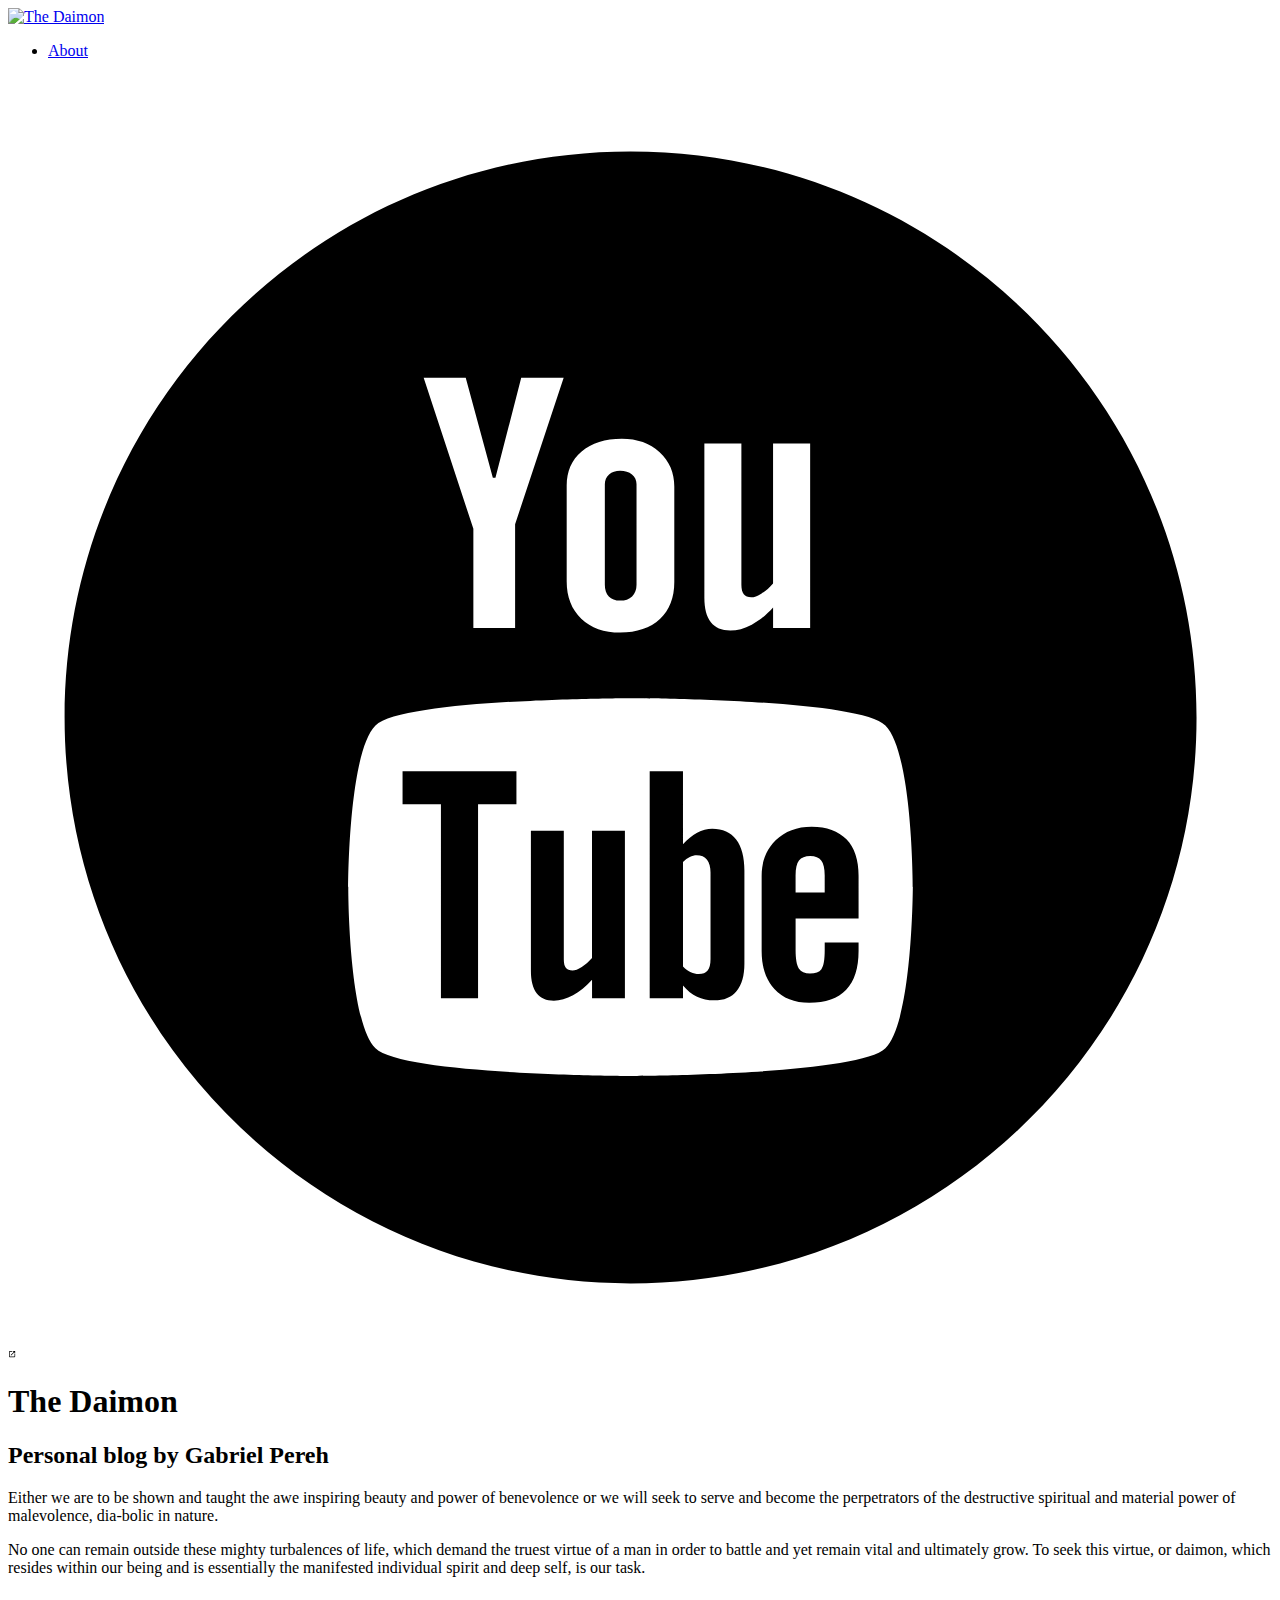
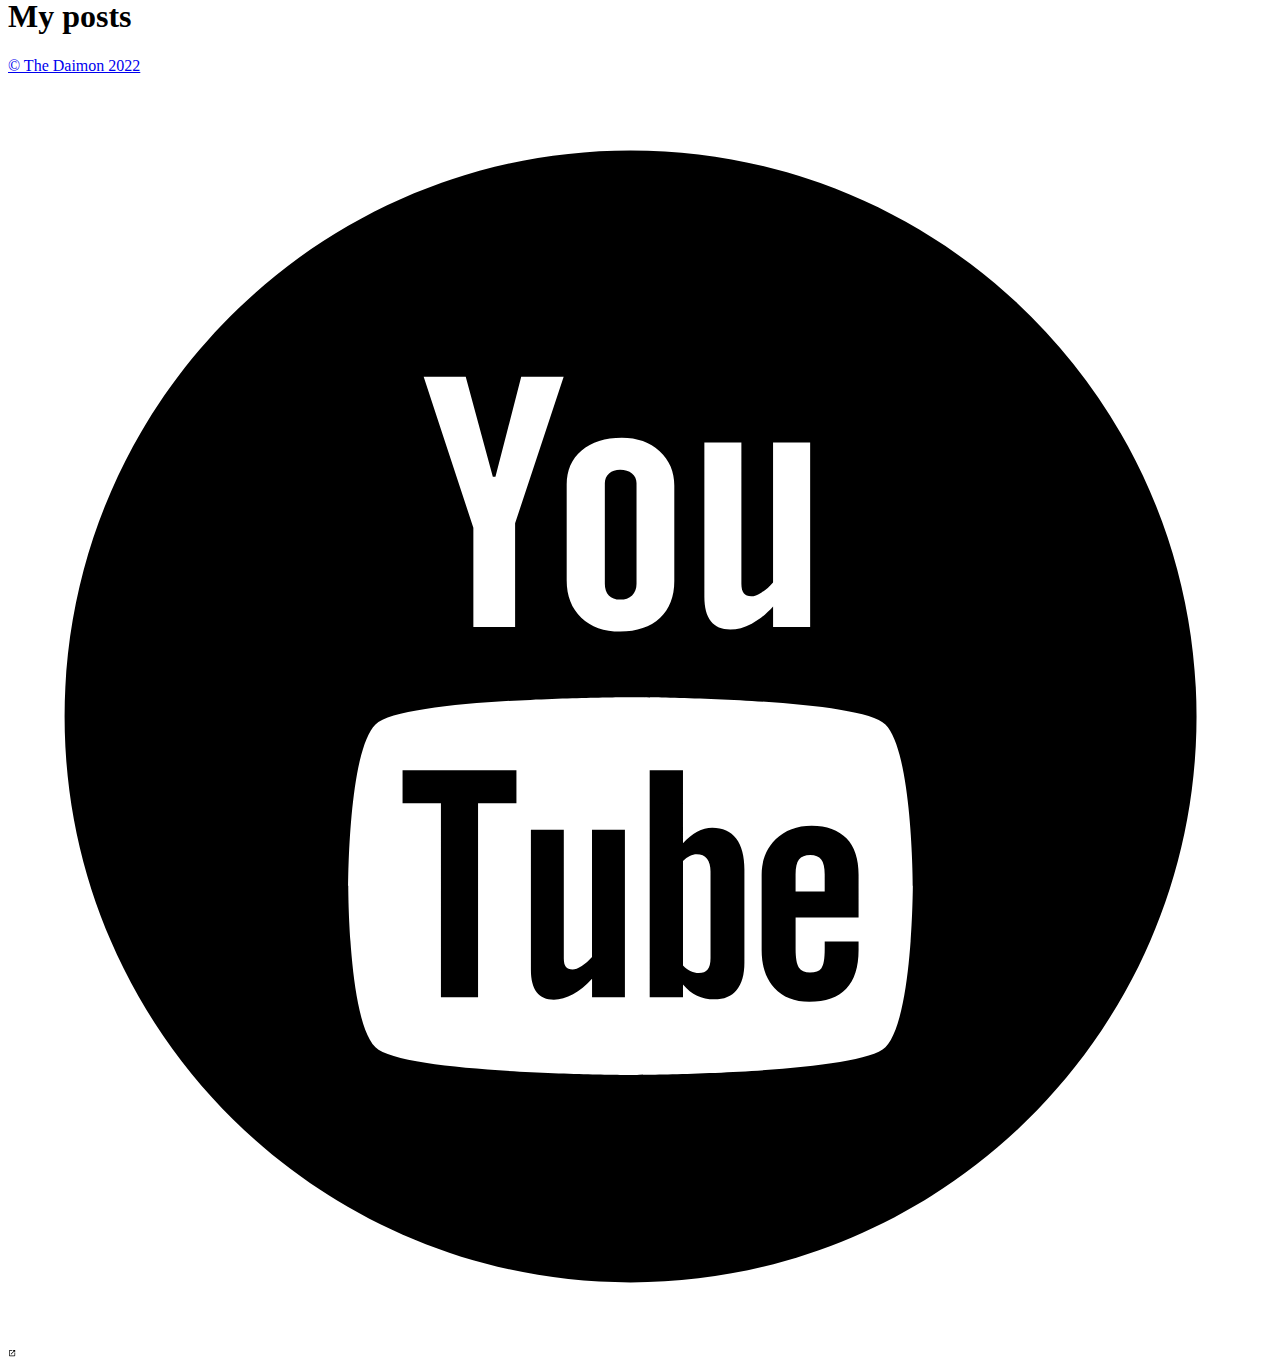
==== docs/index.html @ 45d376e1 "commit new site" ====
<!DOCTYPE html>
<html lang="en-us">
  <head>
    <meta charset="utf-8">
    <meta http-equiv="X-UA-Compatible" content="IE=edge,chrome=1">
    
    <title>The Daimon | The Daimon</title>
    <meta name="viewport" content="width=device-width,minimum-scale=1">
    <meta name="description" content="Personal blog by Gabriel Pereh">
    <meta name="generator" content="Hugo 0.92.2" />
    
    
    
    
      <meta name="robots" content="noindex, nofollow">
    

    
<link rel="stylesheet" href="/gabriel/ananke/css/main.min.css" >



    
    
    
      
<link rel="shortcut icon" href="/gabriel/logo.svg" type="image/x-icon" />


    

    
    
      <link href="/gabriel/index.xml" rel="alternate" type="application/rss+xml" title="The Daimon" />
      <link href="/gabriel/index.xml" rel="feed" type="application/rss+xml" title="The Daimon" />
      
    
    
    <meta property="og:title" content="The Daimon" />
<meta property="og:description" content="Personal blog by Gabriel Pereh" />
<meta property="og:type" content="website" />
<meta property="og:url" content="https://dhpereh.github.io/gabriel/" />

<meta itemprop="name" content="The Daimon">
<meta itemprop="description" content="Personal blog by Gabriel Pereh"><meta name="twitter:card" content="summary"/>
<meta name="twitter:title" content="The Daimon"/>
<meta name="twitter:description" content="Personal blog by Gabriel Pereh"/>

	
  </head>

  <body class="ma0 avenir bg-near-white">

    

  
  <header class="cover bg-top" style="background-image: url('https://dhpereh.github.io/gabriel/front.jpg');">
    <div class="bg-black-60">
      <nav class="pv3 ph3 ph4-ns" role="navigation">
  <div class="flex-l justify-between items-center center">
    <a href="/gabriel/" class="f3 fw2 hover-white no-underline white-90 dib">
      
        <img src="/gabriel/logo.svg" class="w100 mw5-ns" alt="The Daimon" />
      
    </a>
    <div class="flex-l items-center">
      

      
        <ul class="pl0 mr3">
          
          <li class="list f5 f4-ns fw4 dib pr3">
            <a class="hover-white no-underline white-90" href="/gabriel/about/" title="About page">
              About
            </a>
          </li>
          
        </ul>
      
      
<div class="ananke-socials">
  
    <a href="https://www.youtube.com/channel/UCKNu7l9aHpBiAnYvrBn-tfA" target="_blank" class="youtube ananke-social-link link-transition stackoverflow link dib z-999 pt3 pt0-l mr1" title="YouTube link" rel="noopener" aria-label="follow on YouTube——Opens in a new window">
      
        <span class="icon"><svg style="enable-background:new 0 0 67 67;" version="1.1" viewBox="0 0 67 67"  xml:space="preserve" xmlns="http://www.w3.org/2000/svg" xmlns:xlink="http://www.w3.org/1999/xlink"><path d="M42.527,41.34c-0.278,0-0.478,0.078-0.6,0.244  c-0.121,0.156-0.18,0.424-0.18,0.796v0.896h1.543V42.38c0-0.372-0.062-0.64-0.185-0.796C42.989,41.418,42.792,41.34,42.527,41.34z   M36.509,41.309c0.234,0,0.417,0.076,0.544,0.23c0.123,0.155,0.185,0.383,0.185,0.682v4.584c0,0.286-0.053,0.487-0.153,0.611  c-0.1,0.127-0.256,0.189-0.47,0.189c-0.148,0-0.287-0.033-0.421-0.096c-0.135-0.062-0.274-0.171-0.415-0.313v-5.531  c0.119-0.122,0.239-0.213,0.36-0.271C36.26,41.335,36.383,41.309,36.509,41.309z M41.748,44.658v1.672  c0,0.468,0.057,0.792,0.17,0.974c0.118,0.181,0.313,0.269,0.592,0.269c0.289,0,0.491-0.076,0.606-0.229  c0.114-0.153,0.175-0.489,0.175-1.013v-0.405h1.795v0.456c0,0.911-0.217,1.596-0.657,2.059c-0.435,0.459-1.089,0.687-1.958,0.687  c-0.781,0-1.398-0.242-1.847-0.731c-0.448-0.486-0.676-1.157-0.676-2.014v-3.986c0-0.768,0.249-1.398,0.742-1.882  c0.493-0.484,1.128-0.727,1.911-0.727c0.799,0,1.413,0.225,1.843,0.674c0.429,0.448,0.642,1.093,0.642,1.935v2.264H41.748z   M38.623,48.495c-0.271,0.336-0.669,0.501-1.187,0.501c-0.343,0-0.646-0.062-0.912-0.192c-0.267-0.129-0.519-0.327-0.746-0.601  v0.681h-1.764V36.852h1.764v3.875c0.237-0.27,0.485-0.478,0.748-0.616c0.267-0.143,0.534-0.212,0.805-0.212  c0.554,0,0.975,0.189,1.265,0.565c0.294,0.379,0.438,0.933,0.438,1.66v4.926C39.034,47.678,38.897,48.159,38.623,48.495z   M30.958,48.884v-0.976c-0.325,0.361-0.658,0.636-1.009,0.822c-0.349,0.191-0.686,0.282-1.014,0.282  c-0.405,0-0.705-0.129-0.913-0.396c-0.201-0.266-0.305-0.658-0.305-1.189v-7.422h1.744v6.809c0,0.211,0.037,0.362,0.107,0.457  c0.077,0.095,0.196,0.141,0.358,0.141c0.128,0,0.292-0.062,0.488-0.188c0.197-0.125,0.375-0.283,0.542-0.475v-6.744h1.744v8.878  H30.958z M24.916,38.6v10.284h-1.968V38.6h-2.034v-1.748h6.036V38.6H24.916z M32.994,32.978c0-0.001,12.08,0.018,13.514,1.45  c1.439,1.435,1.455,8.514,1.455,8.555c0,0-0.012,7.117-1.455,8.556C45.074,52.969,32.994,53,32.994,53s-12.079-0.031-13.516-1.462  c-1.438-1.435-1.441-8.502-1.441-8.556c0-0.041,0.004-7.12,1.441-8.555C20.916,32.996,32.994,32.977,32.994,32.978z M42.52,29.255  h-1.966v-1.08c-0.358,0.397-0.736,0.703-1.13,0.909c-0.392,0.208-0.771,0.312-1.14,0.312c-0.458,0-0.797-0.146-1.027-0.437  c-0.229-0.291-0.345-0.727-0.345-1.311v-8.172h1.962v7.497c0,0.231,0.045,0.399,0.127,0.502c0.08,0.104,0.216,0.156,0.399,0.156  c0.143,0,0.327-0.069,0.548-0.206c0.22-0.137,0.423-0.312,0.605-0.527v-7.422h1.966V29.255z M31.847,27.588  c0.139,0.147,0.339,0.219,0.6,0.219c0.266,0,0.476-0.075,0.634-0.223c0.157-0.152,0.235-0.358,0.235-0.618v-5.327  c0-0.214-0.08-0.387-0.241-0.519c-0.16-0.131-0.37-0.196-0.628-0.196c-0.241,0-0.435,0.065-0.586,0.196  c-0.148,0.132-0.225,0.305-0.225,0.519v5.327C31.636,27.233,31.708,27.439,31.847,27.588z M30.408,19.903  c0.528-0.449,1.241-0.674,2.132-0.674c0.812,0,1.48,0.237,2.001,0.711c0.517,0.473,0.777,1.083,0.777,1.828v5.051  c0,0.836-0.255,1.491-0.762,1.968c-0.513,0.476-1.212,0.714-2.106,0.714c-0.858,0-1.547-0.246-2.064-0.736  c-0.513-0.492-0.772-1.152-0.772-1.983v-5.068C29.613,20.954,29.877,20.351,30.408,19.903z M24.262,16h-2.229l2.634,8.003v5.252  h2.213v-5.5L29.454,16h-2.25l-1.366,5.298h-0.139L24.262,16z M33,64C16.432,64,3,50.569,3,34S16.432,4,33,4s30,13.431,30,30  S49.568,64,33,64z" style="fill-rule:evenodd;clip-rule:evenodd;"/></svg>
</span>
      
<span class="new-window"><svg  height="8px"  style="enable-background:new 0 0 1000 1000;" version="1.1" viewBox="0 0 1000 1000"  xml:space="preserve" xmlns="http://www.w3.org/2000/svg" xmlns:xlink="http://www.w3.org/1999/xlink" >
<path d="M598 128h298v298h-86v-152l-418 418-60-60 418-418h-152v-86zM810 810v-298h86v298c0 46-40 86-86 86h-596c-48 0-86-40-86-86v-596c0-46 38-86 86-86h298v86h-298v596h596z" style="fill-rule:evenodd;clip-rule:evenodd;"/>
</svg>
</span></a>
  
</div>

    </div>
  </div>
</nav>

      <div class="tc-l pv4 pv6-l ph3 ph4-ns">
        <h1 class="f2 f-subheadline-l fw2 white-90 mb0 lh-title">
          The Daimon
        </h1>
        
          <h2 class="fw1 f5 f3-l white-80 measure-wide-l center mt3">
            Personal blog by Gabriel Pereh
          </h2>
        
      </div>
    </div>
  </header>


    <main class="pb7" role="main">
      
 <article class="cf ph3 ph5-l pv3 pv4-l f4 tc-l center measure-wide lh-copy mid-gray">
    <p>Either we are to be shown and taught the awe inspiring beauty and power of benevolence or we will seek to serve and become the perpetrators of the destructive spiritual and material power of malevolence, dia-bolic in nature.</p>
<p>No one can remain outside these mighty turbalences of life, which demand the truest virtue of a man in order to battle and yet remain vital and ultimately grow.
To seek this virtue, or daimon, which resides within our being and is essentially the manifested individual spirit and deep self, is our task.</p>
<h1 id="my-posts">My posts</h1>

  </article>
  
  
  
  
  
  
  

    </main>
    <footer class="bg-navy bottom-0 w-100 pa3" role="contentinfo">
  <div class="flex justify-between">
  <a class="f4 fw4 hover-white no-underline white-70 dn dib-ns pv2 ph3" href="https://dhpereh.github.io/gabriel/" >
    &copy;  The Daimon 2022 
  </a>
    <div>
<div class="ananke-socials">
  
    <a href="https://www.youtube.com/channel/UCKNu7l9aHpBiAnYvrBn-tfA" target="_blank" class="youtube ananke-social-link link-transition stackoverflow link dib z-999 pt3 pt0-l mr1" title="YouTube link" rel="noopener" aria-label="follow on YouTube——Opens in a new window">
      
        <span class="icon"><svg style="enable-background:new 0 0 67 67;" version="1.1" viewBox="0 0 67 67"  xml:space="preserve" xmlns="http://www.w3.org/2000/svg" xmlns:xlink="http://www.w3.org/1999/xlink"><path d="M42.527,41.34c-0.278,0-0.478,0.078-0.6,0.244  c-0.121,0.156-0.18,0.424-0.18,0.796v0.896h1.543V42.38c0-0.372-0.062-0.64-0.185-0.796C42.989,41.418,42.792,41.34,42.527,41.34z   M36.509,41.309c0.234,0,0.417,0.076,0.544,0.23c0.123,0.155,0.185,0.383,0.185,0.682v4.584c0,0.286-0.053,0.487-0.153,0.611  c-0.1,0.127-0.256,0.189-0.47,0.189c-0.148,0-0.287-0.033-0.421-0.096c-0.135-0.062-0.274-0.171-0.415-0.313v-5.531  c0.119-0.122,0.239-0.213,0.36-0.271C36.26,41.335,36.383,41.309,36.509,41.309z M41.748,44.658v1.672  c0,0.468,0.057,0.792,0.17,0.974c0.118,0.181,0.313,0.269,0.592,0.269c0.289,0,0.491-0.076,0.606-0.229  c0.114-0.153,0.175-0.489,0.175-1.013v-0.405h1.795v0.456c0,0.911-0.217,1.596-0.657,2.059c-0.435,0.459-1.089,0.687-1.958,0.687  c-0.781,0-1.398-0.242-1.847-0.731c-0.448-0.486-0.676-1.157-0.676-2.014v-3.986c0-0.768,0.249-1.398,0.742-1.882  c0.493-0.484,1.128-0.727,1.911-0.727c0.799,0,1.413,0.225,1.843,0.674c0.429,0.448,0.642,1.093,0.642,1.935v2.264H41.748z   M38.623,48.495c-0.271,0.336-0.669,0.501-1.187,0.501c-0.343,0-0.646-0.062-0.912-0.192c-0.267-0.129-0.519-0.327-0.746-0.601  v0.681h-1.764V36.852h1.764v3.875c0.237-0.27,0.485-0.478,0.748-0.616c0.267-0.143,0.534-0.212,0.805-0.212  c0.554,0,0.975,0.189,1.265,0.565c0.294,0.379,0.438,0.933,0.438,1.66v4.926C39.034,47.678,38.897,48.159,38.623,48.495z   M30.958,48.884v-0.976c-0.325,0.361-0.658,0.636-1.009,0.822c-0.349,0.191-0.686,0.282-1.014,0.282  c-0.405,0-0.705-0.129-0.913-0.396c-0.201-0.266-0.305-0.658-0.305-1.189v-7.422h1.744v6.809c0,0.211,0.037,0.362,0.107,0.457  c0.077,0.095,0.196,0.141,0.358,0.141c0.128,0,0.292-0.062,0.488-0.188c0.197-0.125,0.375-0.283,0.542-0.475v-6.744h1.744v8.878  H30.958z M24.916,38.6v10.284h-1.968V38.6h-2.034v-1.748h6.036V38.6H24.916z M32.994,32.978c0-0.001,12.08,0.018,13.514,1.45  c1.439,1.435,1.455,8.514,1.455,8.555c0,0-0.012,7.117-1.455,8.556C45.074,52.969,32.994,53,32.994,53s-12.079-0.031-13.516-1.462  c-1.438-1.435-1.441-8.502-1.441-8.556c0-0.041,0.004-7.12,1.441-8.555C20.916,32.996,32.994,32.977,32.994,32.978z M42.52,29.255  h-1.966v-1.08c-0.358,0.397-0.736,0.703-1.13,0.909c-0.392,0.208-0.771,0.312-1.14,0.312c-0.458,0-0.797-0.146-1.027-0.437  c-0.229-0.291-0.345-0.727-0.345-1.311v-8.172h1.962v7.497c0,0.231,0.045,0.399,0.127,0.502c0.08,0.104,0.216,0.156,0.399,0.156  c0.143,0,0.327-0.069,0.548-0.206c0.22-0.137,0.423-0.312,0.605-0.527v-7.422h1.966V29.255z M31.847,27.588  c0.139,0.147,0.339,0.219,0.6,0.219c0.266,0,0.476-0.075,0.634-0.223c0.157-0.152,0.235-0.358,0.235-0.618v-5.327  c0-0.214-0.08-0.387-0.241-0.519c-0.16-0.131-0.37-0.196-0.628-0.196c-0.241,0-0.435,0.065-0.586,0.196  c-0.148,0.132-0.225,0.305-0.225,0.519v5.327C31.636,27.233,31.708,27.439,31.847,27.588z M30.408,19.903  c0.528-0.449,1.241-0.674,2.132-0.674c0.812,0,1.48,0.237,2.001,0.711c0.517,0.473,0.777,1.083,0.777,1.828v5.051  c0,0.836-0.255,1.491-0.762,1.968c-0.513,0.476-1.212,0.714-2.106,0.714c-0.858,0-1.547-0.246-2.064-0.736  c-0.513-0.492-0.772-1.152-0.772-1.983v-5.068C29.613,20.954,29.877,20.351,30.408,19.903z M24.262,16h-2.229l2.634,8.003v5.252  h2.213v-5.5L29.454,16h-2.25l-1.366,5.298h-0.139L24.262,16z M33,64C16.432,64,3,50.569,3,34S16.432,4,33,4s30,13.431,30,30  S49.568,64,33,64z" style="fill-rule:evenodd;clip-rule:evenodd;"/></svg>
</span>
      
<span class="new-window"><svg  height="8px"  style="enable-background:new 0 0 1000 1000;" version="1.1" viewBox="0 0 1000 1000"  xml:space="preserve" xmlns="http://www.w3.org/2000/svg" xmlns:xlink="http://www.w3.org/1999/xlink" >
<path d="M598 128h298v298h-86v-152l-418 418-60-60 418-418h-152v-86zM810 810v-298h86v298c0 46-40 86-86 86h-596c-48 0-86-40-86-86v-596c0-46 38-86 86-86h298v86h-298v596h596z" style="fill-rule:evenodd;clip-rule:evenodd;"/>
</svg>
</span></a>
  
</div>
</div>
  </div>
</footer>

  </body>
</html>
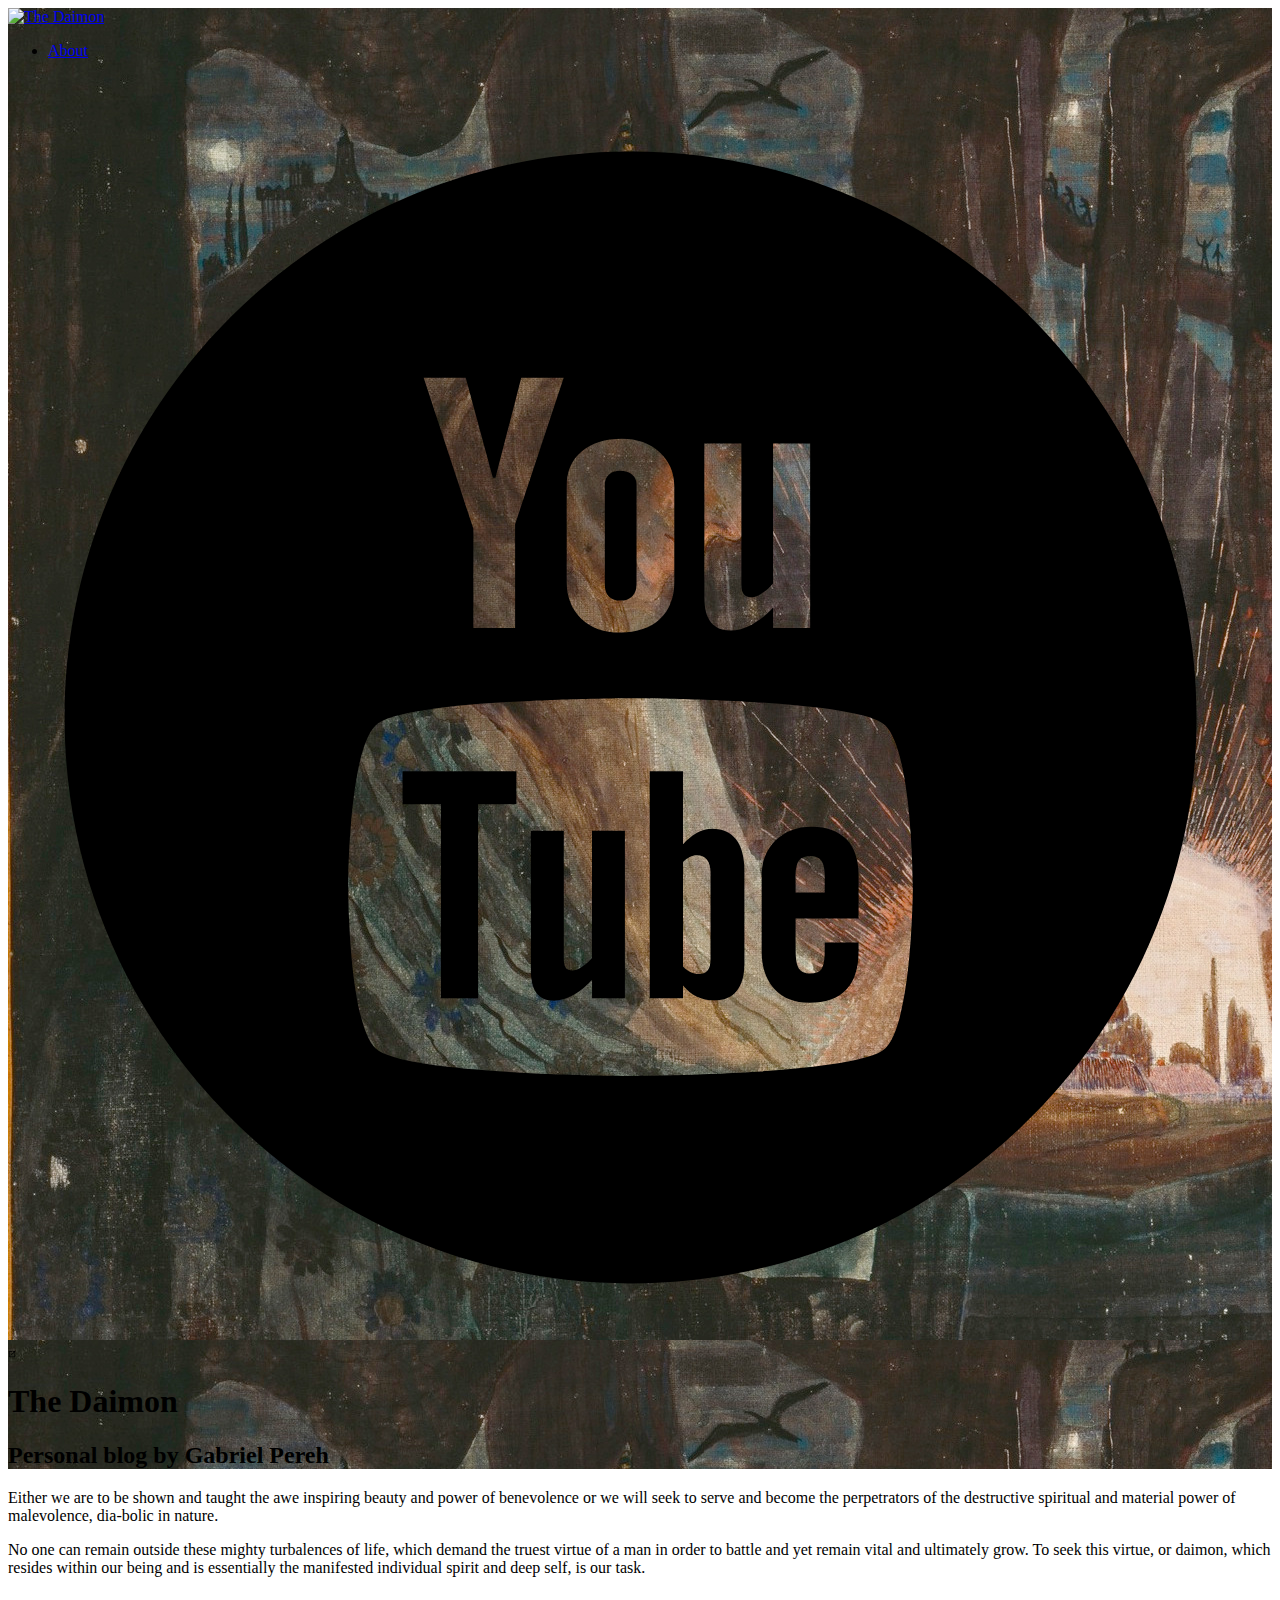
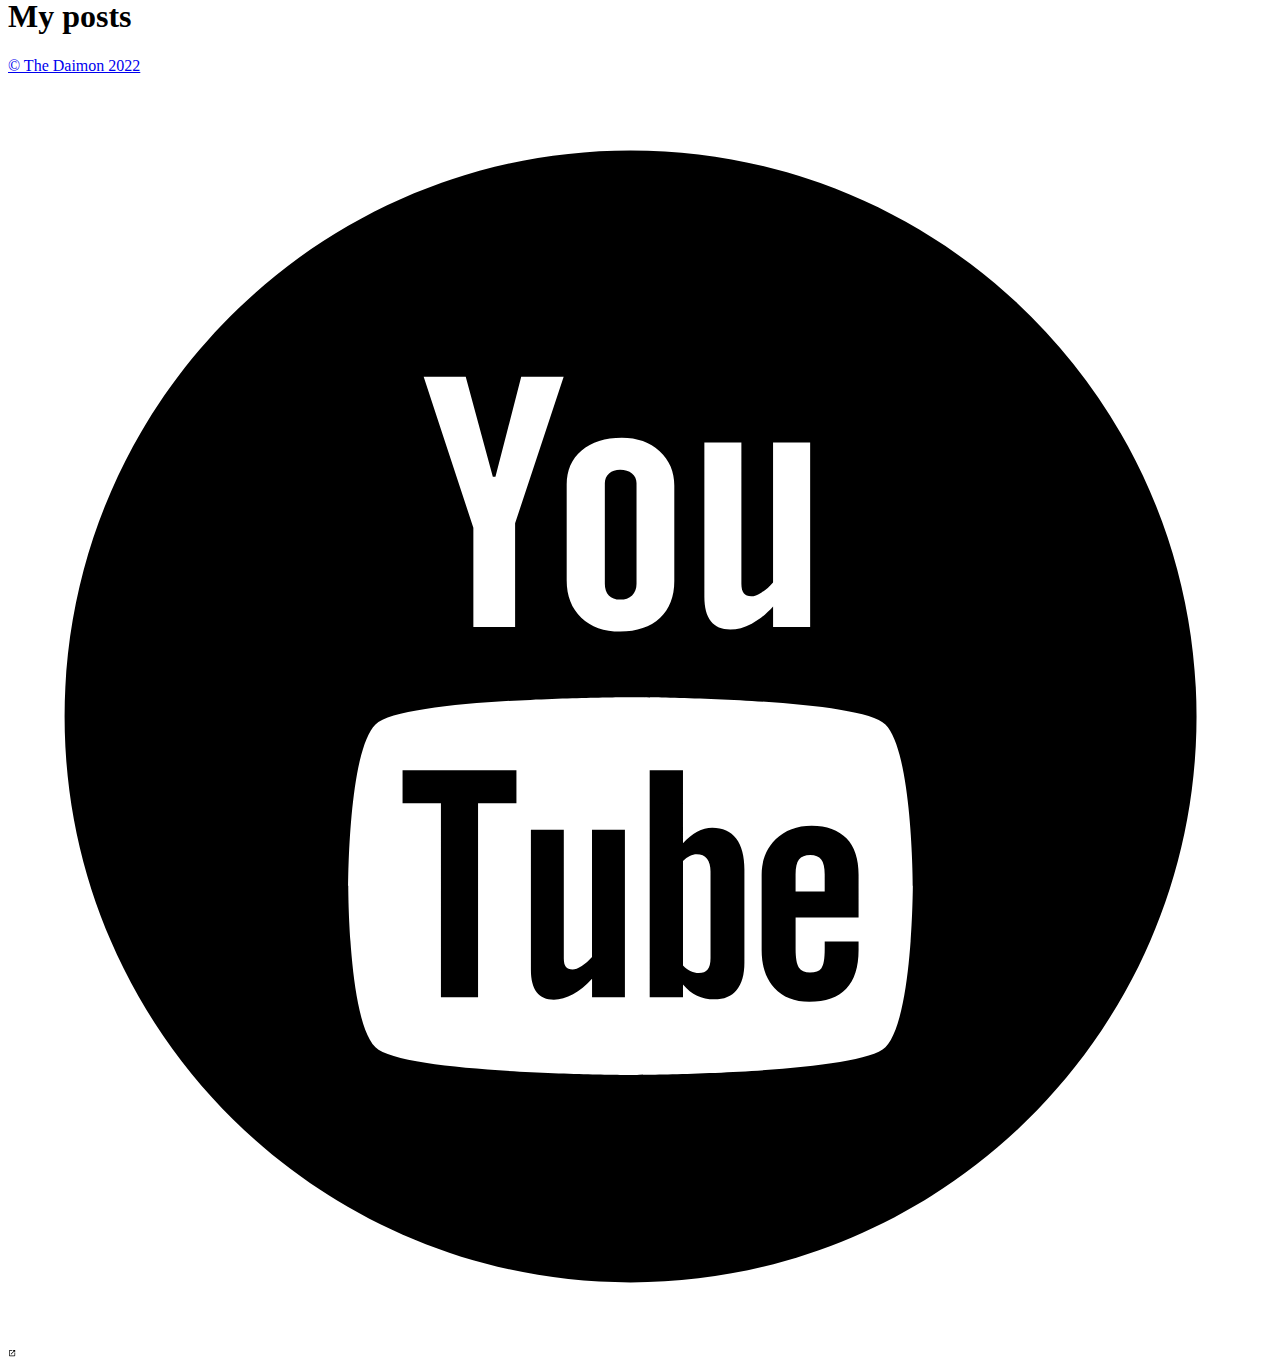
==== commit 3d98e598: "remove baseurl" ====
--- a/docs/index.html
+++ b/docs/index.html
@@ -16,7 +16,7 @@
     
 
     
-<link rel="stylesheet" href="/gabriel/ananke/css/main.min.css" >
+<link rel="stylesheet" href="/ananke/css/main.min.css" >
 
 
 
@@ -24,22 +24,22 @@
     
     
       
-<link rel="shortcut icon" href="/gabriel/logo.svg" type="image/x-icon" />
+<link rel="shortcut icon" href="/logo.svg" type="image/x-icon" />
 
 
     
 
     
     
-      <link href="/gabriel/index.xml" rel="alternate" type="application/rss+xml" title="The Daimon" />
-      <link href="/gabriel/index.xml" rel="feed" type="application/rss+xml" title="The Daimon" />
+      <link href="/index.xml" rel="alternate" type="application/rss+xml" title="The Daimon" />
+      <link href="/index.xml" rel="feed" type="application/rss+xml" title="The Daimon" />
       
     
     
     <meta property="og:title" content="The Daimon" />
 <meta property="og:description" content="Personal blog by Gabriel Pereh" />
 <meta property="og:type" content="website" />
-<meta property="og:url" content="https://dhpereh.github.io/gabriel/" />
+<meta property="og:url" content="/" />
 
 <meta itemprop="name" content="The Daimon">
 <meta itemprop="description" content="Personal blog by Gabriel Pereh"><meta name="twitter:card" content="summary"/>
@@ -54,13 +54,13 @@
     
 
   
-  <header class="cover bg-top" style="background-image: url('https://dhpereh.github.io/gabriel/front.jpg');">
+  <header class="cover bg-top" style="background-image: url('front.jpg');">
     <div class="bg-black-60">
       <nav class="pv3 ph3 ph4-ns" role="navigation">
   <div class="flex-l justify-between items-center center">
-    <a href="/gabriel/" class="f3 fw2 hover-white no-underline white-90 dib">
+    <a href="/" class="f3 fw2 hover-white no-underline white-90 dib">
       
-        <img src="/gabriel/logo.svg" class="w100 mw5-ns" alt="The Daimon" />
+        <img src="/logo.svg" class="w100 mw5-ns" alt="The Daimon" />
       
     </a>
     <div class="flex-l items-center">
@@ -70,7 +70,7 @@
         <ul class="pl0 mr3">
           
           <li class="list f5 f4-ns fw4 dib pr3">
-            <a class="hover-white no-underline white-90" href="/gabriel/about/" title="About page">
+            <a class="hover-white no-underline white-90" href="/about/" title="About page">
               About
             </a>
           </li>
@@ -130,7 +130,7 @@
     </main>
     <footer class="bg-navy bottom-0 w-100 pa3" role="contentinfo">
   <div class="flex justify-between">
-  <a class="f4 fw4 hover-white no-underline white-70 dn dib-ns pv2 ph3" href="https://dhpereh.github.io/gabriel/" >
+  <a class="f4 fw4 hover-white no-underline white-70 dn dib-ns pv2 ph3" href="/" >
     &copy;  The Daimon 2022 
   </a>
     <div>
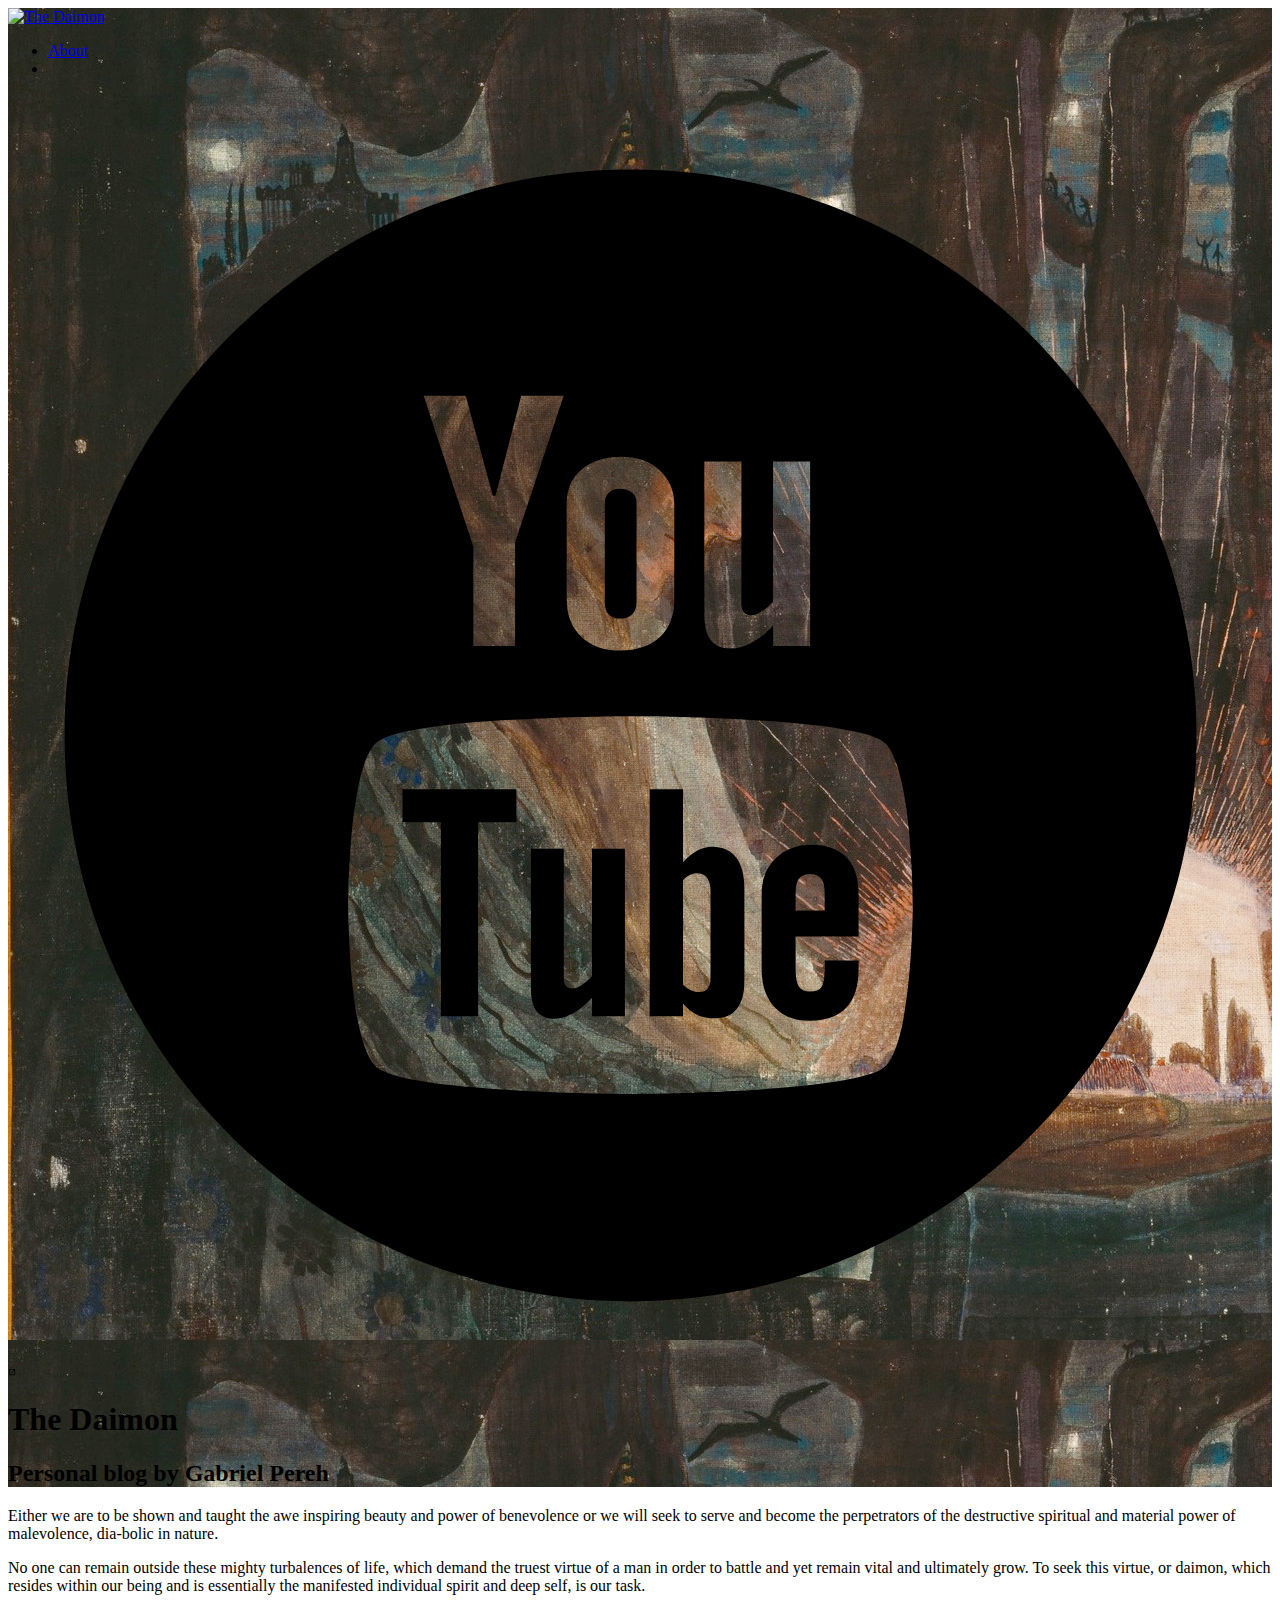
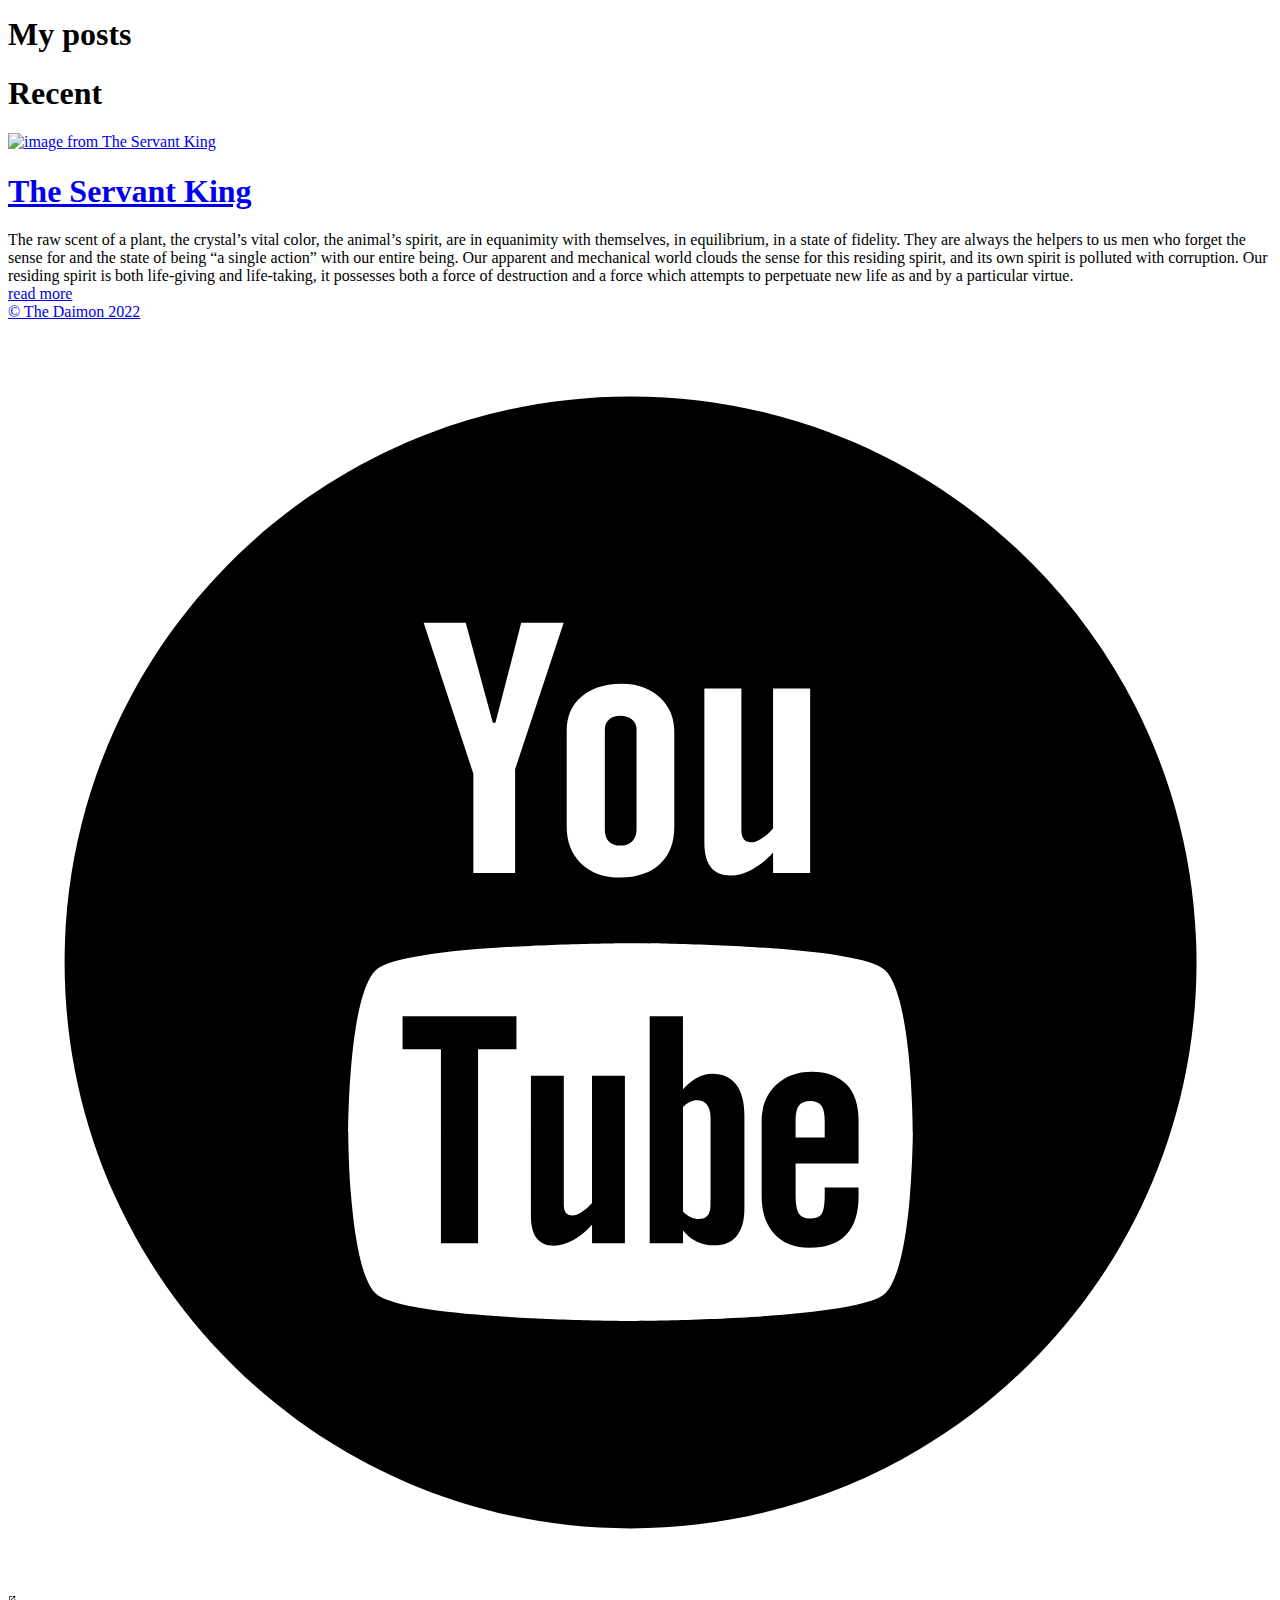
==== commit a1fe0fff: "fix image path again" ====
--- a/docs/index.html
+++ b/docs/index.html
@@ -75,6 +75,12 @@
             </a>
           </li>
           
+          <li class="list f5 f4-ns fw4 dib pr3">
+            <a class="hover-white no-underline white-90" href="/post/" title=" page">
+              
+            </a>
+          </li>
+          
         </ul>
       
       
@@ -125,6 +131,60 @@
   
   
   
+  
+    
+    
+
+    <div class="pa3 pa4-ns w-100 w-70-ns center">
+      
+       
+          <h1 class="flex-none">
+            Recent 
+          </h1>
+        
+
+      
+
+      <section class="w-100 mw8">
+        
+        
+          <div class="relative w-100 mb4">
+            
+<article class="bb b--black-10">
+  <div class="db pv4 ph3 ph0-l no-underline dark-gray">
+    <div class="flex flex-column flex-row-ns">
+      
+          
+        <div class="pr3-ns mb4 mb0-ns w-100 w-40-ns">
+          <a href="/post/the-servant-king/" class="db grow">
+            <img src="../the-serpant-king.jpg" class="img" alt="image from The Servant King">
+          </a>
+        </div>
+      
+      <div class="blah w-100 w-60-ns pl3-ns">
+        <h1 class="f3 fw1 athelas mt0 lh-title">
+          <a href="/post/the-servant-king/" class="color-inherit dim link">
+            The Servant King
+            </a>
+        </h1>
+        <div class="f6 f5-l lh-copy nested-copy-line-height nested-links">
+          The raw scent of a plant, the crystal&rsquo;s vital color, the animal&rsquo;s spirit, are in equanimity with themselves, in equilibrium, in a state of fidelity. They are always the helpers to us men who forget the sense for and the state of being &ldquo;a single action&rdquo; with our entire being.
+Our apparent and mechanical world clouds the sense for this residing spirit, and its own spirit is polluted with corruption. Our residing spirit is both life-giving and life-taking, it possesses both a force of destruction and a force which attempts to perpetuate new life as and by a particular virtue.
+        </div>
+          <a href="/post/the-servant-king/" class="ba b--moon-gray bg-light-gray br2 color-inherit dib f7 hover-bg-moon-gray link mt2 ph2 pv1">read more</a>
+        
+      </div>
+    </div>
+  </div>
+</article>
+
+          </div>
+        
+      </section>
+
+      
+
+      </div>
   
 
     </main>
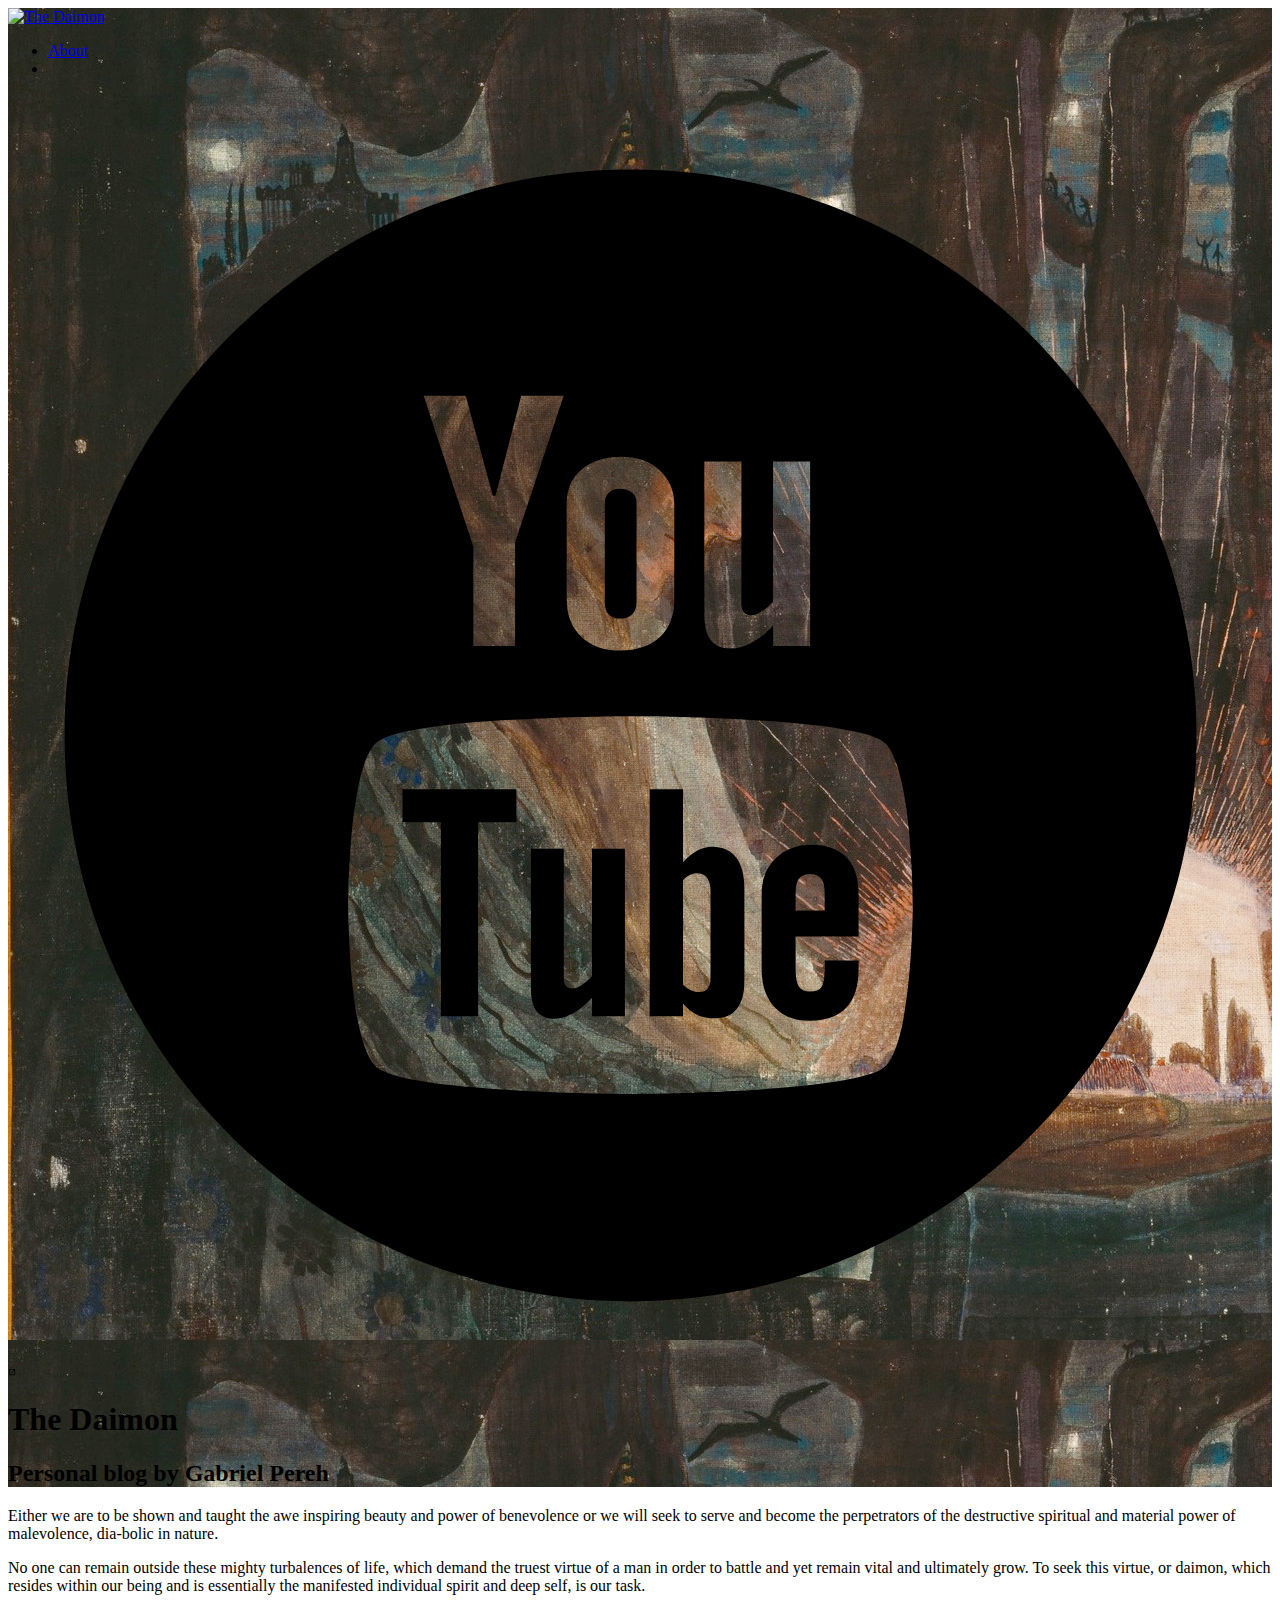
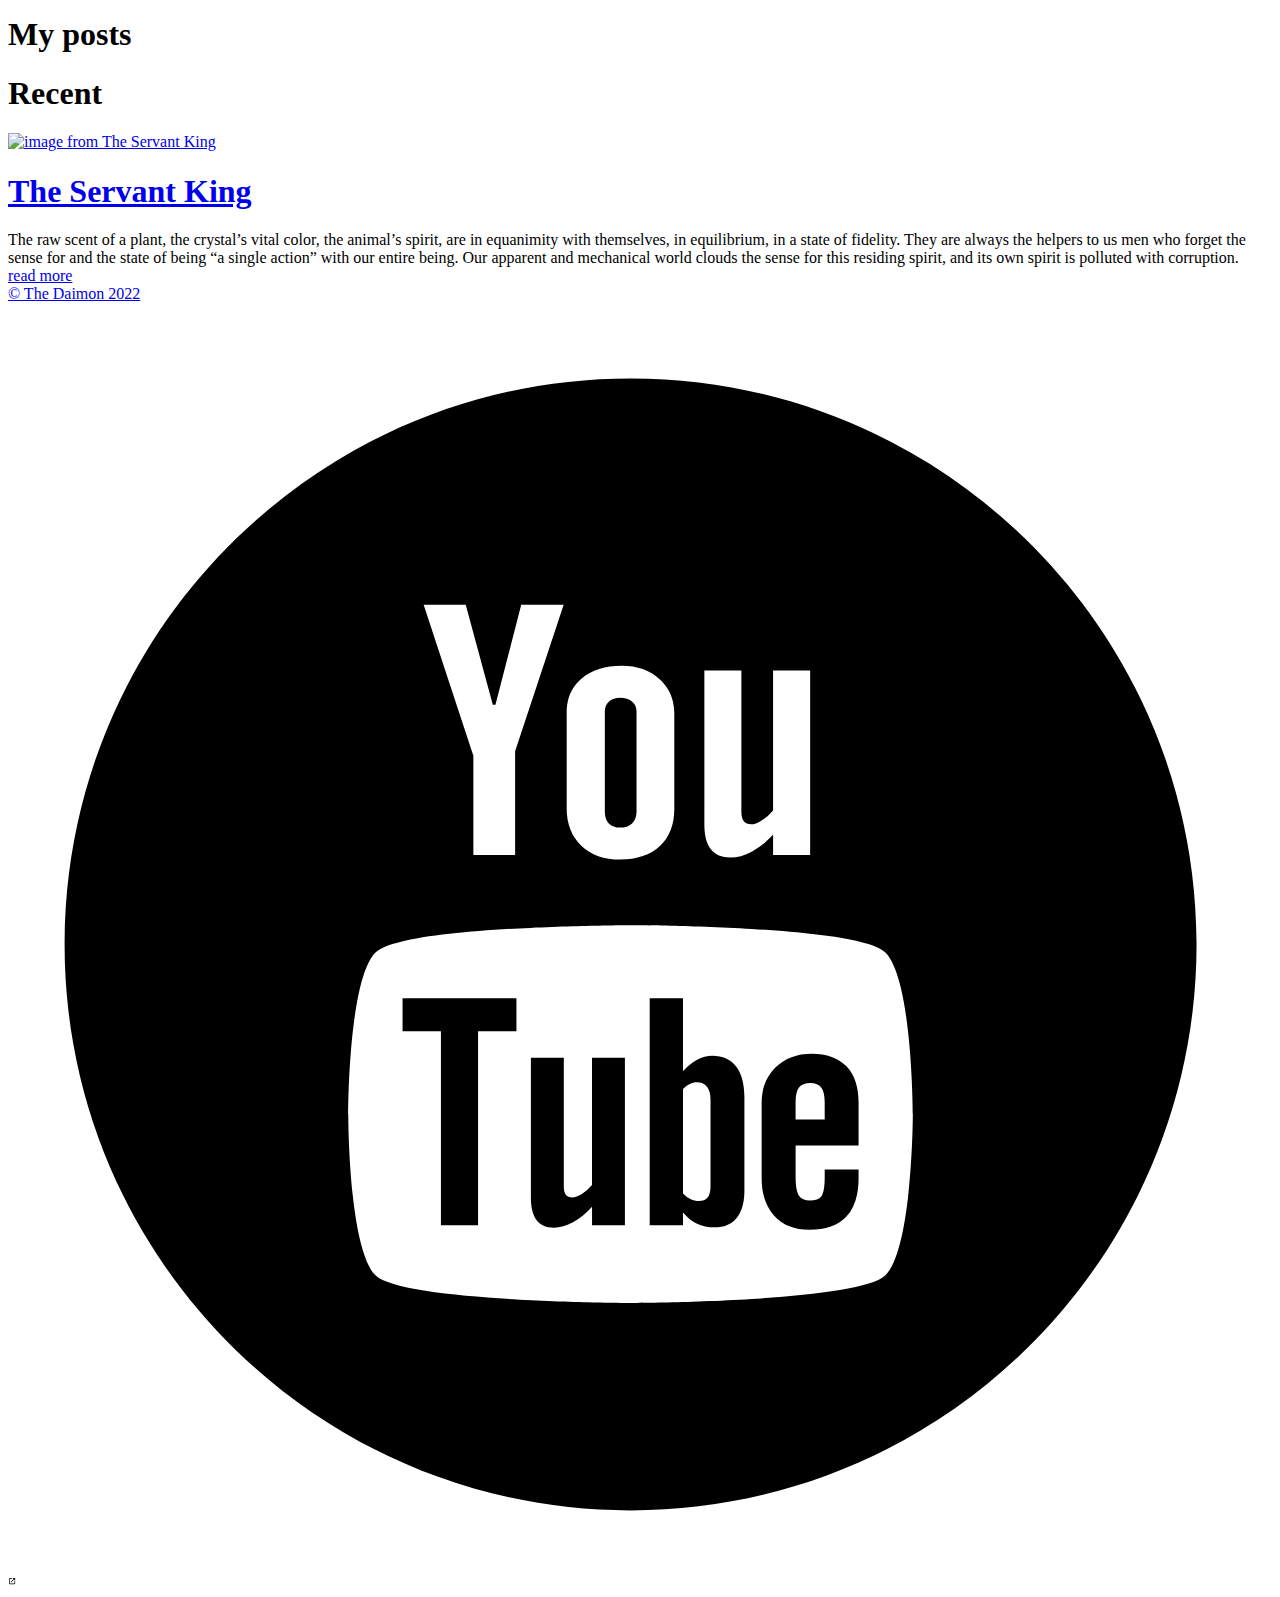
==== commit 44f281c0: "add image to post" ====
--- a/docs/index.html
+++ b/docs/index.html
@@ -169,7 +169,7 @@
         </h1>
         <div class="f6 f5-l lh-copy nested-copy-line-height nested-links">
           The raw scent of a plant, the crystal&rsquo;s vital color, the animal&rsquo;s spirit, are in equanimity with themselves, in equilibrium, in a state of fidelity. They are always the helpers to us men who forget the sense for and the state of being &ldquo;a single action&rdquo; with our entire being.
-Our apparent and mechanical world clouds the sense for this residing spirit, and its own spirit is polluted with corruption. Our residing spirit is both life-giving and life-taking, it possesses both a force of destruction and a force which attempts to perpetuate new life as and by a particular virtue.
+Our apparent and mechanical world clouds the sense for this residing spirit, and its own spirit is polluted with corruption.
         </div>
           <a href="/post/the-servant-king/" class="ba b--moon-gray bg-light-gray br2 color-inherit dib f7 hover-bg-moon-gray link mt2 ph2 pv1">read more</a>
         
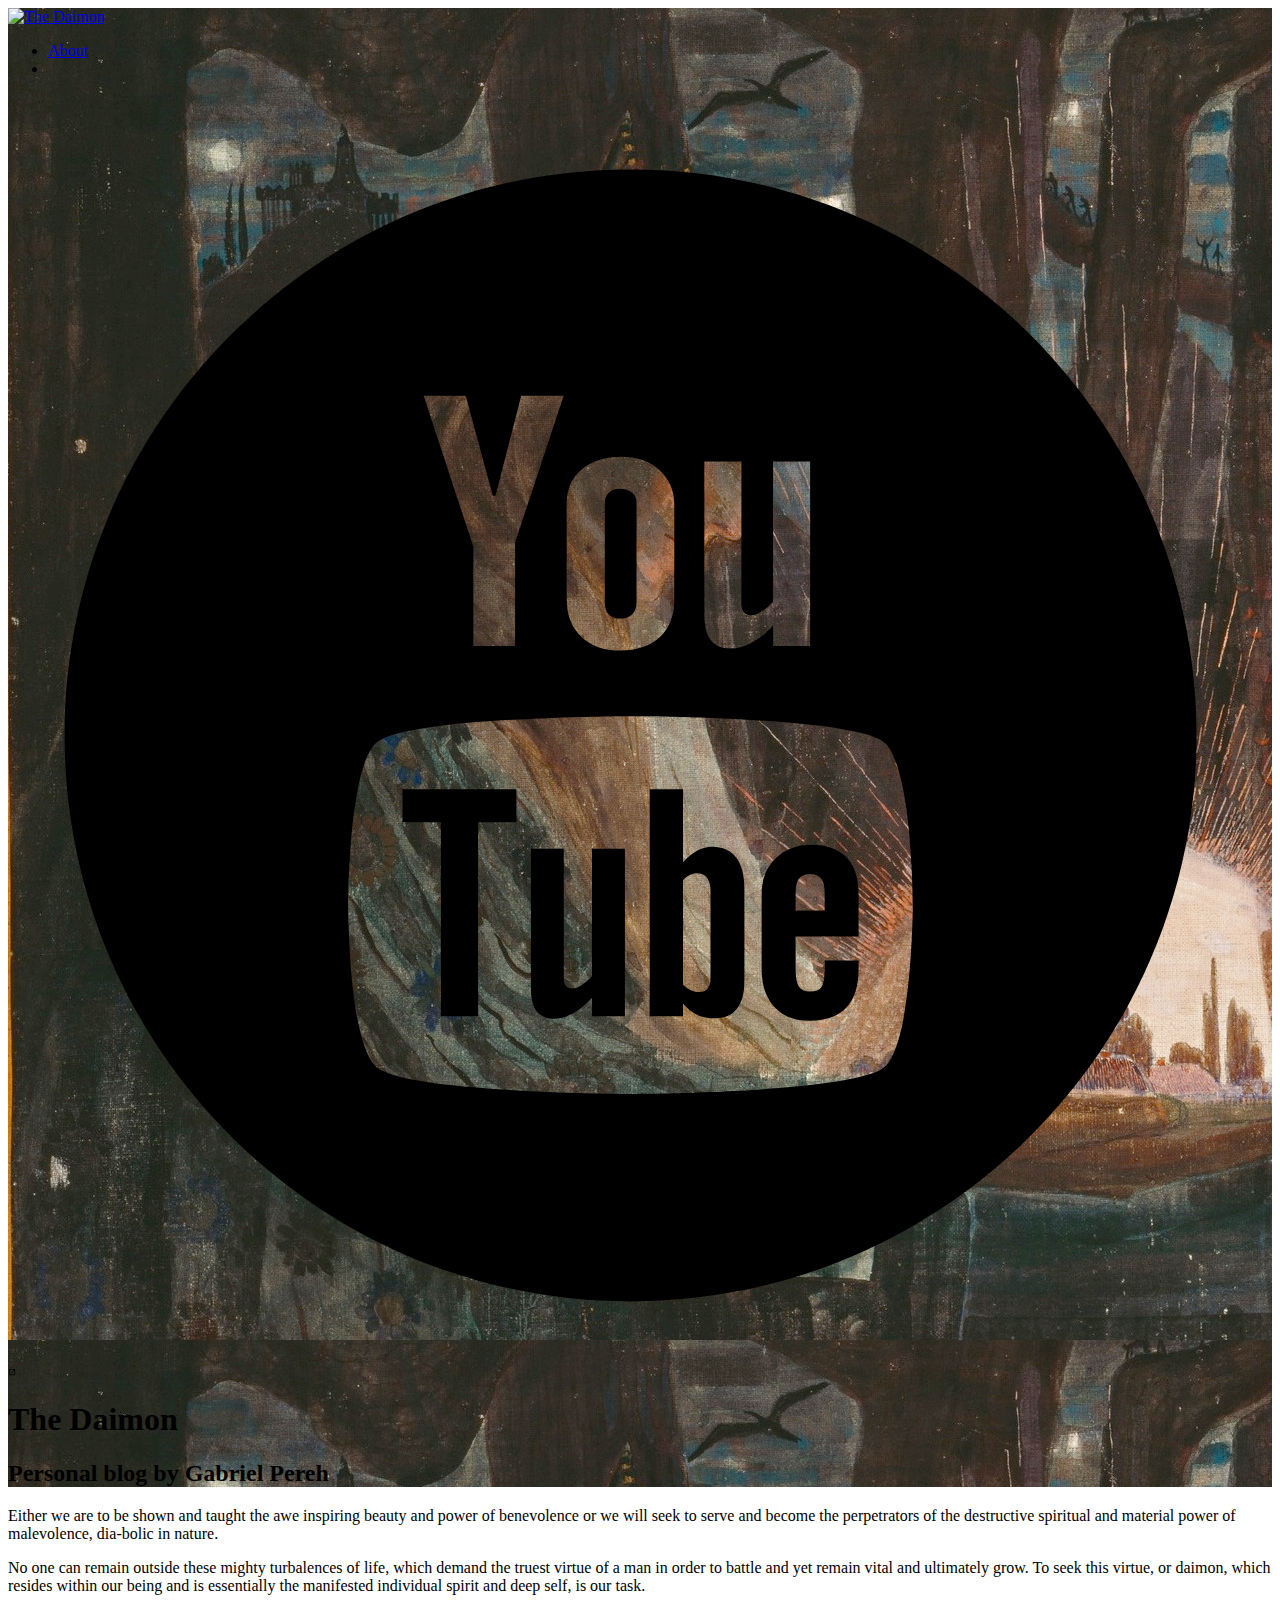
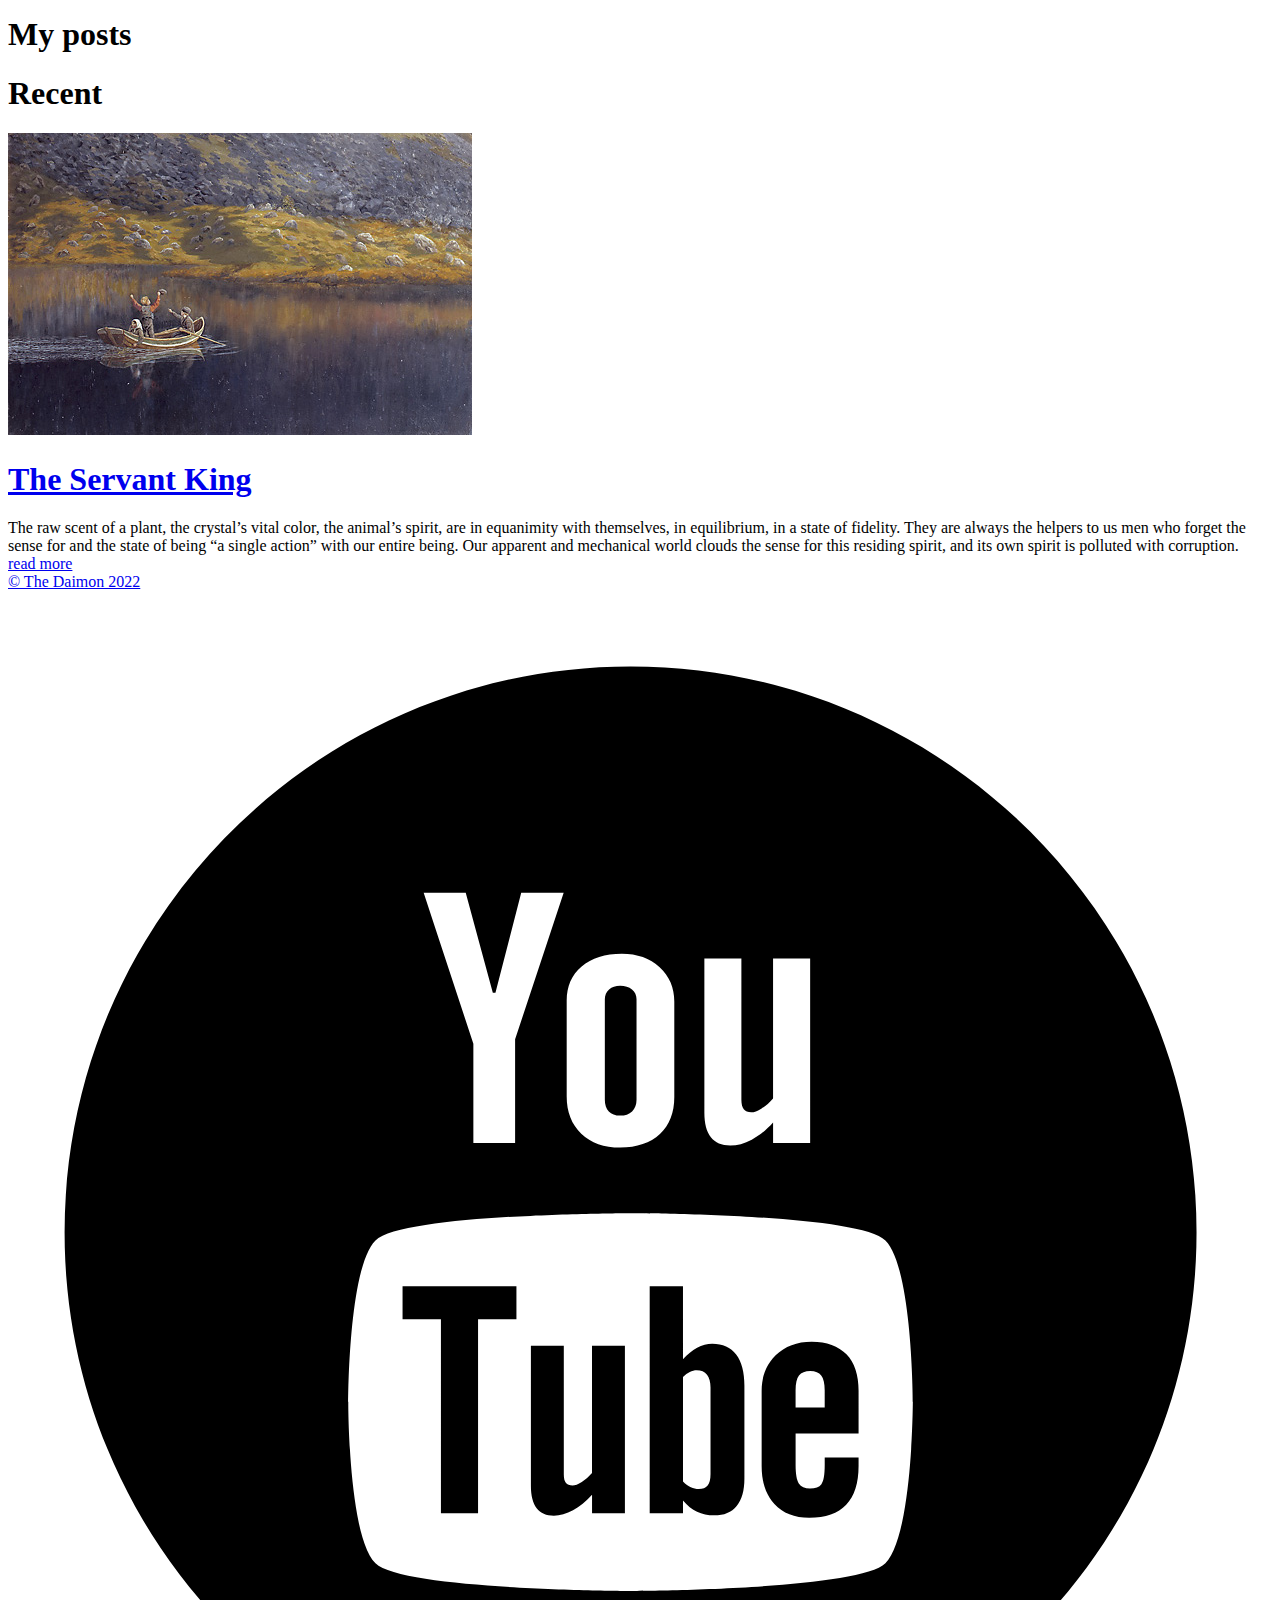
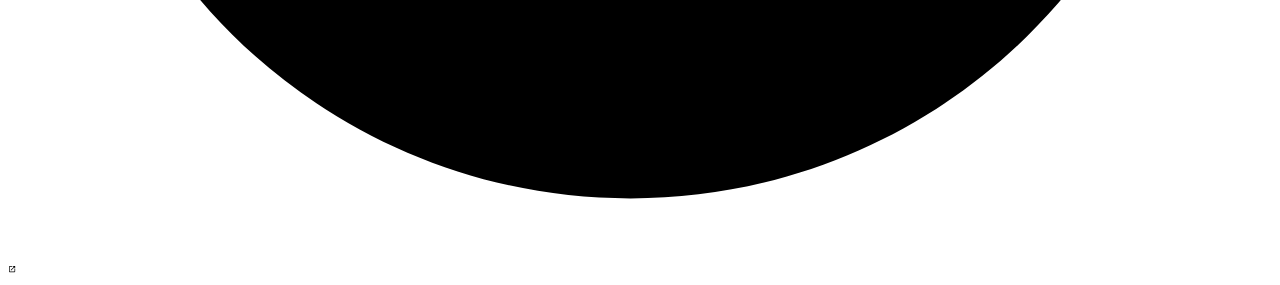
==== commit 3e24659b: "testing images" ====
--- a/docs/index.html
+++ b/docs/index.html
@@ -157,7 +157,7 @@
           
         <div class="pr3-ns mb4 mb0-ns w-100 w-40-ns">
           <a href="/post/the-servant-king/" class="db grow">
-            <img src="../the-serpant-king.jpg" class="img" alt="image from The Servant King">
+            <img src="the-serpant-king.jpg" class="img" alt="image from The Servant King">
           </a>
         </div>
       
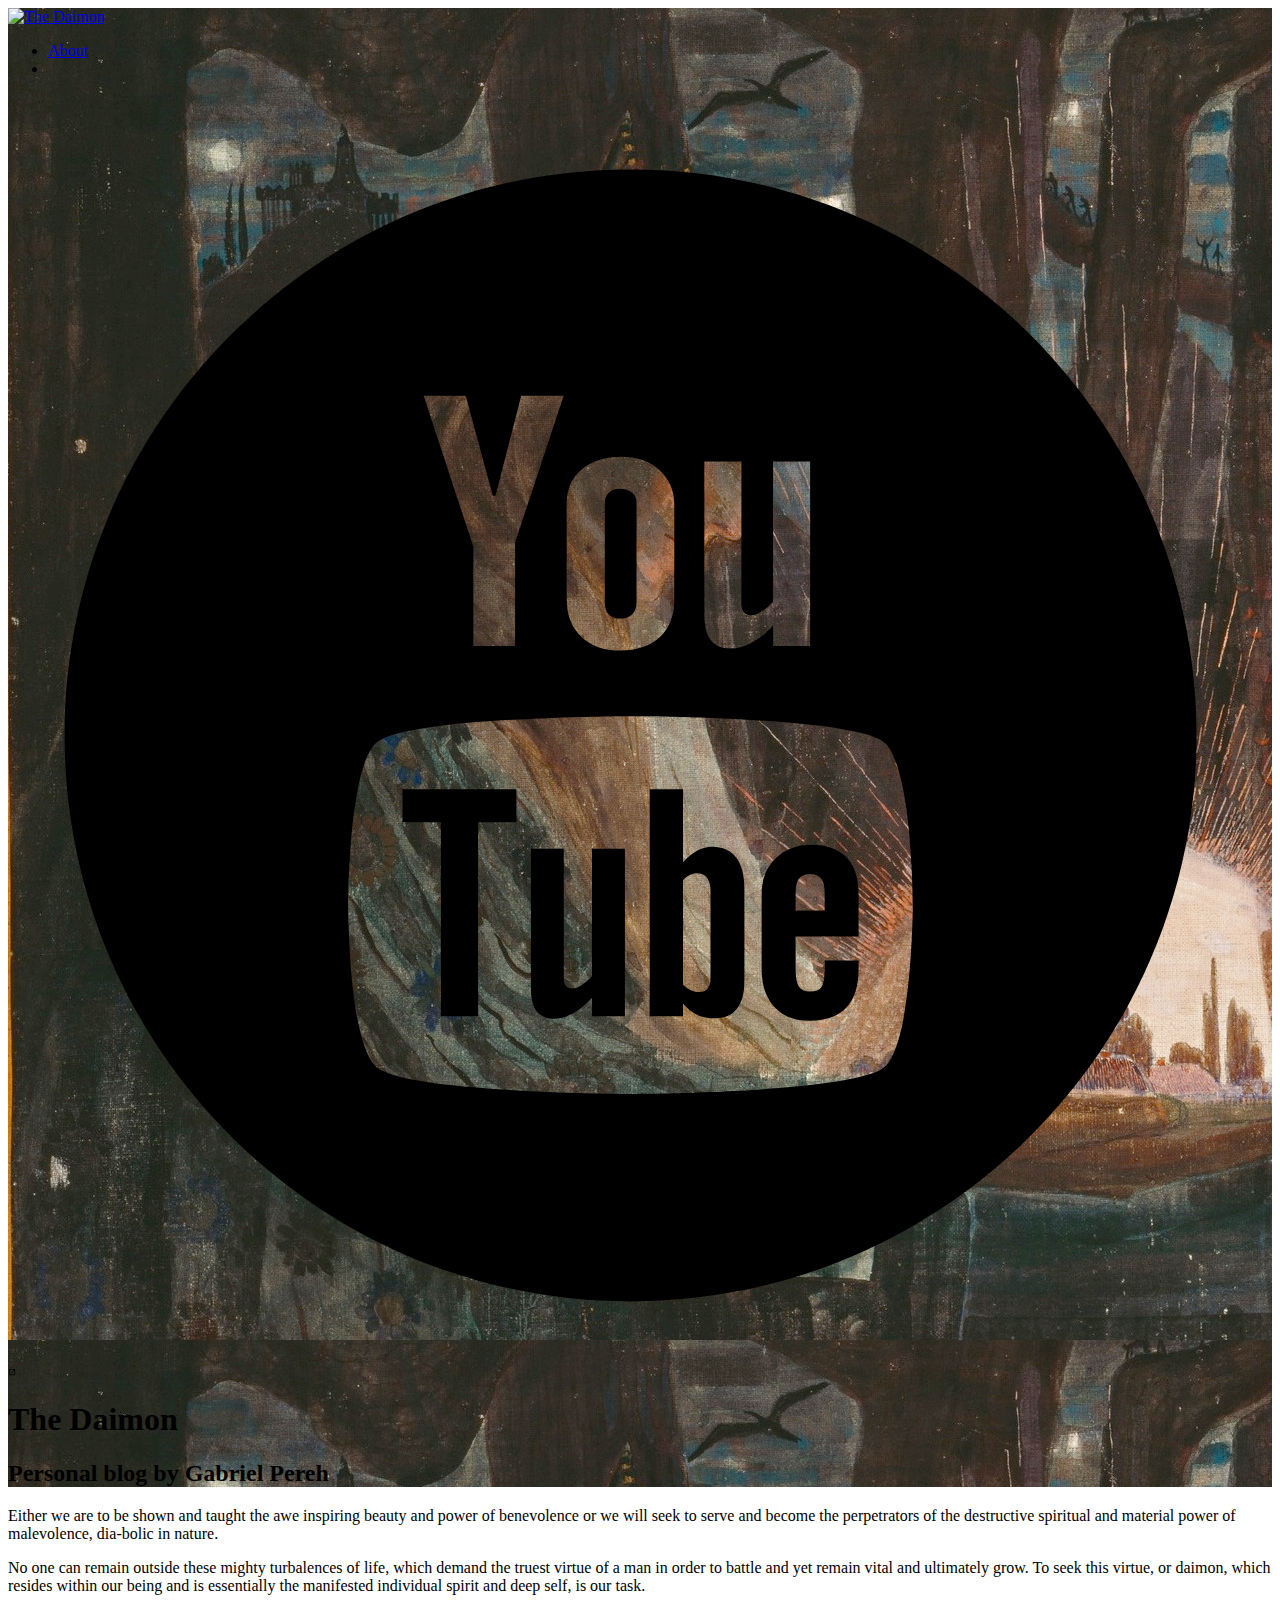
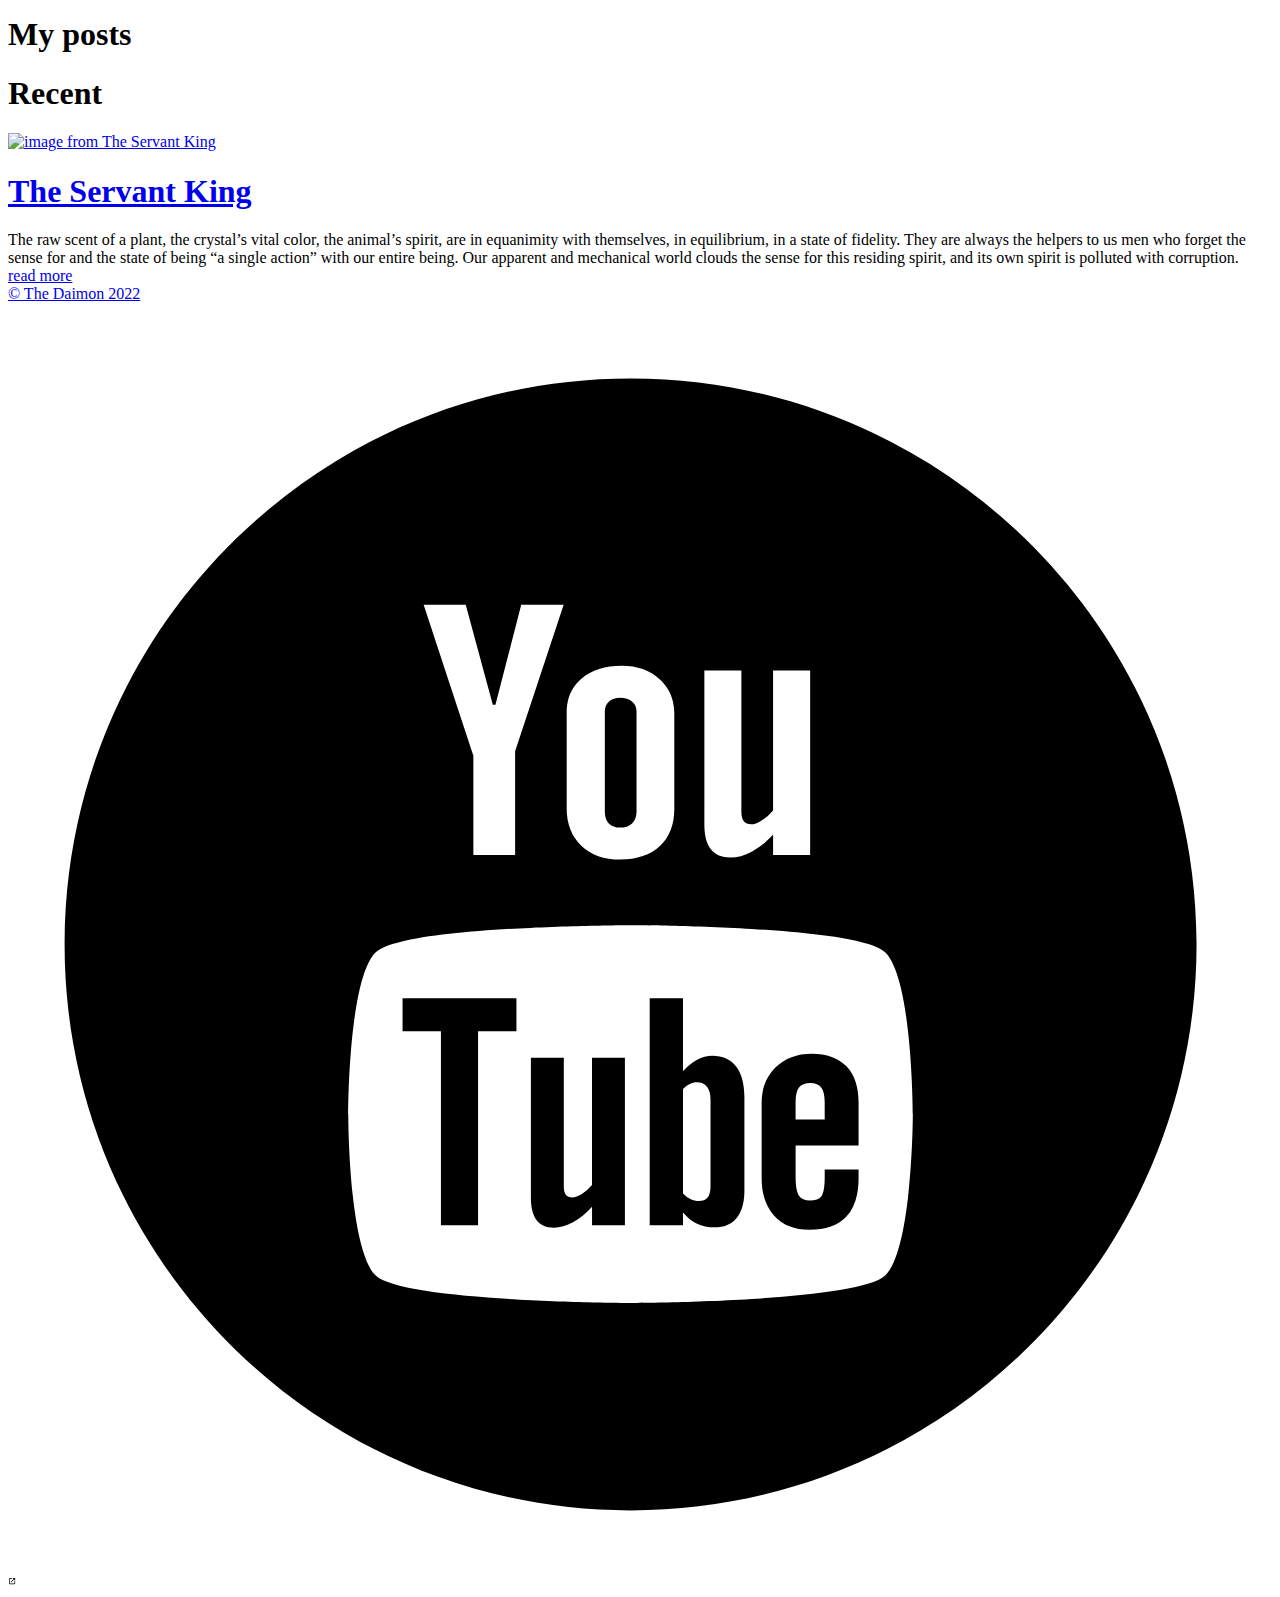
==== commit cb768f60: "more image fixes" ====
--- a/docs/index.html
+++ b/docs/index.html
@@ -157,7 +157,7 @@
           
         <div class="pr3-ns mb4 mb0-ns w-100 w-40-ns">
           <a href="/post/the-servant-king/" class="db grow">
-            <img src="the-serpant-king.jpg" class="img" alt="image from The Servant King">
+            <img src="../../the-serpant-king.jpg" class="img" alt="image from The Servant King">
           </a>
         </div>
       
